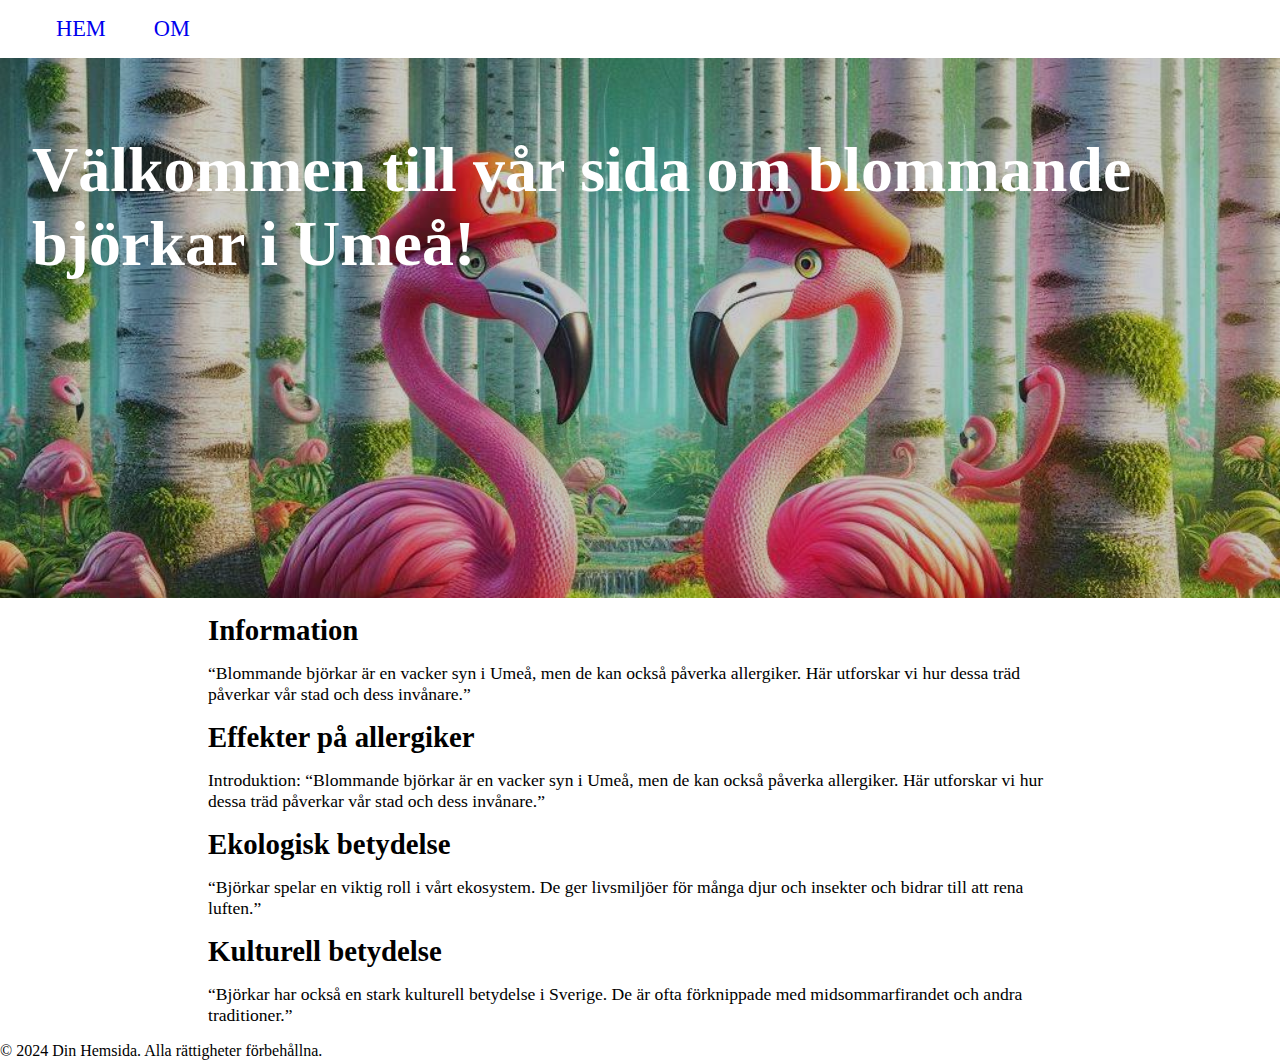
==== index.html @ 6ab16e84 "gjorde sida" ====
<!DOCTYPE html>
<html lang="en">
<head>
    <meta charset="UTF-8">
    <meta name="viewport" content="width=device-width, initial-scale=1.0">
    <title>Blommande björkar</title>
    <link rel="stylesheet" href="style.css">
</head>
<body>
    <nav>
        <ul>
            <li> 
                <a href="index.html">Hem</a>
            </li>
            <li>
                <a href="about.html">Om</a>
            </li>
        </ul>
    </nav>
    <header class="hero-grid">
        <img src="test.jpg" alt="Cool bild">
        <div class="overlay"></div>
        <h1>Välkommen till vår sida om blommande björkar i Umeå!</h1>
    </header>
    <div class="container">
    <h2>Information</h2>
    <p>“Blommande björkar är en vacker syn i Umeå, men de kan också påverka allergiker. Här utforskar vi hur dessa träd påverkar vår stad och dess invånare.”</p>

    <h2>Effekter på allergiker</h2>
    <p>Introduktion: “Blommande björkar är en vacker syn i Umeå, men de kan också påverka allergiker. Här utforskar vi hur dessa träd påverkar vår stad och dess invånare.”<p>

    <h2>Ekologisk betydelse</h2>  
    <p>“Björkar spelar en viktig roll i vårt ekosystem. De ger livsmiljöer för många djur och insekter och bidrar till att rena luften.”</p>

    <h2>Kulturell betydelse</h2>
    <p>“Björkar har också en stark kulturell betydelse i Sverige. De är ofta förknippade med midsommarfirandet och andra traditioner.”</p>
</div>

    <footer>© 2024 Din Hemsida. Alla rättigheter förbehållna.</footer>
</body>
</html>
---- style.css ----
body {
    margin: 0px;
}

h2 {
    font-size: 1.8rem;
    margin: 1rem;
}

p {
    font-size: 1.1rem;
    margin: 1rem;
}

.container {
        max-width: 56rem;
    
        margin-left: auto;
        margin-right: auto;
        padding-left: 1rem;
        padding-right: 1rem;    
}

.hero-grid {
    display: grid;
    grid-template-areas: "stack";

    > * {
        grid-area: stack;
    }
    
    .overlay {
        background: rgba(0, 0, 0, 0.2);
        top: 0;
        left: 0;
        width: 100%;
        height: 60vh;
    }


    h1, p {
        z-index: 1;
        font-size: 4rem;
        color: white;
        padding: 2rem;
    }

    p {
        font-size: 2rem;
    }

    img {
        width: 100%;
        max-height: 60vh;
        object-fit: cover;
    }
}


nav > ul{

    margin: 0px;

    list-style: none;

    display: flex;

    gap: 1rem;

    font-weight: 500;

    font-size: 1.4rem;

    text-transform: uppercase;

    a{
        text-decoration: none;
        object-position: center;
    }

    a:hover{
        text-decoration: underline;
    }

    img {
        height: 5rem;
    }
}

nav li {
    padding: 1rem;
    color: black;
    transition: background-color 0.5s, color 0.5s, padding 1.5s; /* Transition when hovering the nav buttons and clicking them */
}
nav li:hover{
    background-color:rgba(75, 75, 75, 0.21); /* Ändrar färgen till grå gradvist */
}
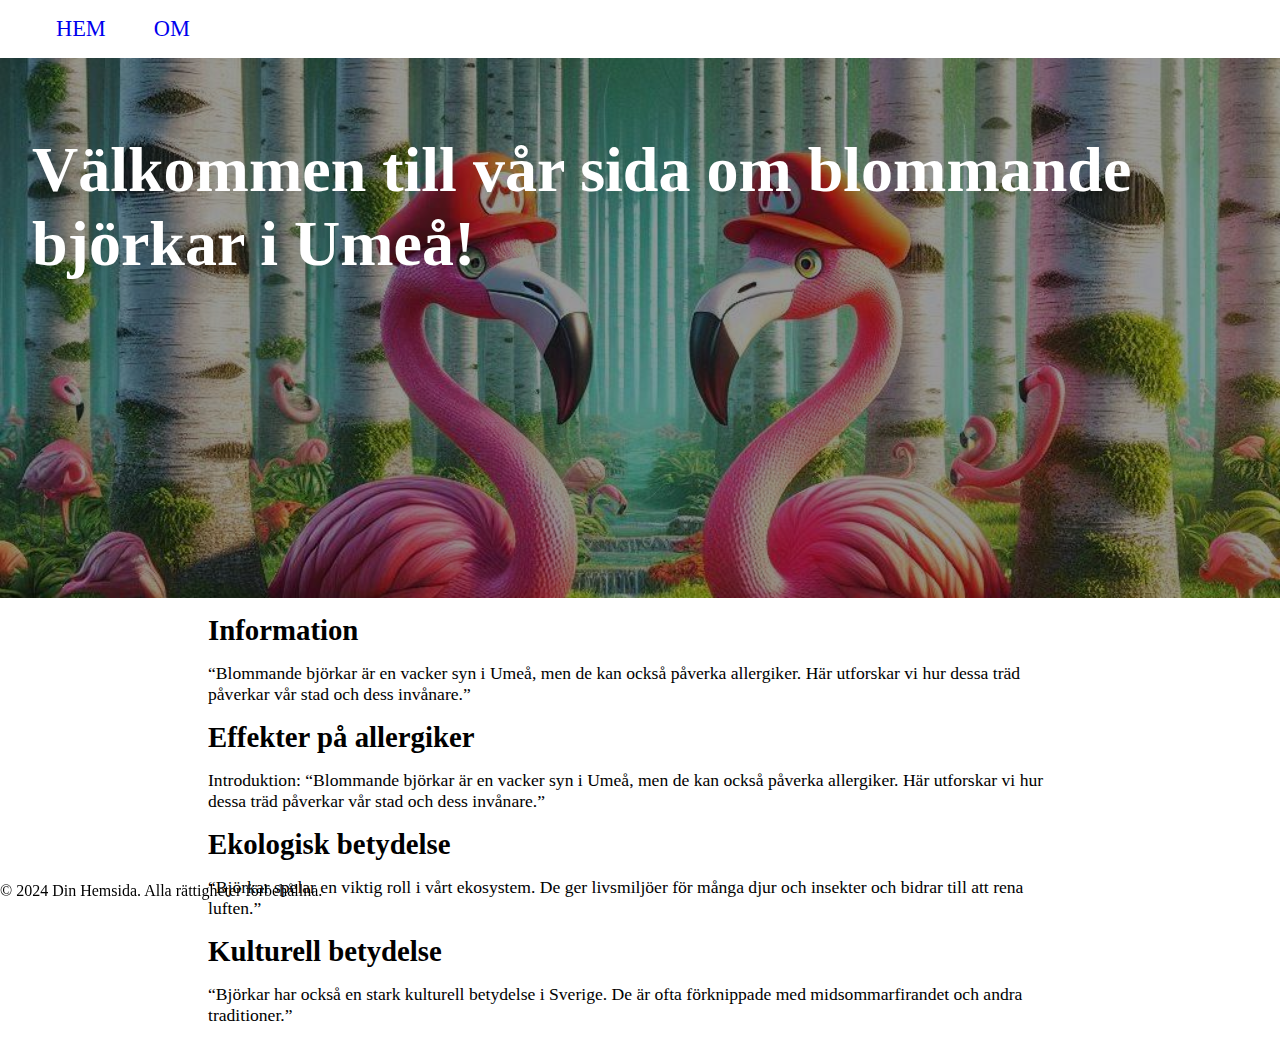
==== commit 4032c3f3: "commit" ====
--- a/index.html
+++ b/index.html
@@ -18,7 +18,7 @@
         </ul>
     </nav>
     <header class="hero-grid">
-        <img src="test.jpg" alt="Cool bild">
+        <img src="bild.jpg" alt="Cool bild">
         <div class="overlay"></div>
         <h1>Välkommen till vår sida om blommande björkar i Umeå!</h1>
     </header>
--- a/style.css
+++ b/style.css
@@ -21,6 +21,12 @@
         padding-right: 1rem;    
 }
 
+footer {
+    position: fixed;
+    bottom: 0px;
+}
+
+
 .hero-grid {
     display: grid;
     grid-template-areas: "stack";
@@ -30,7 +36,7 @@
     }
     
     .overlay {
-        background: rgba(0, 0, 0, 0.2);
+        background: rgba(0, 0, 0, 0.4);
         top: 0;
         left: 0;
         width: 100%;
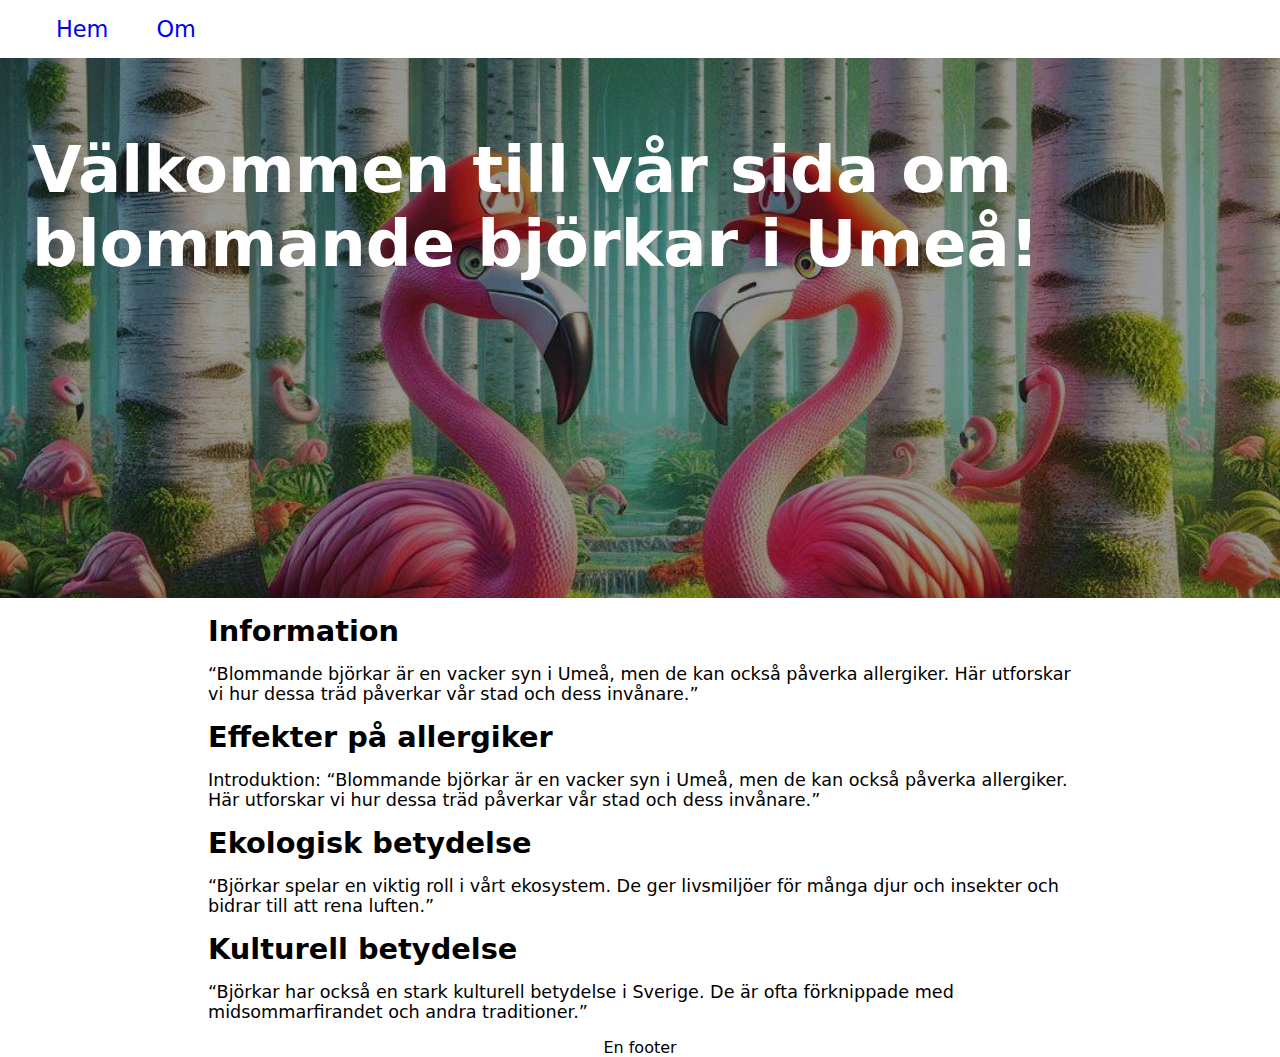
==== commit f73af49d: "commit typ klart tror jag" ====
--- a/index.html
+++ b/index.html
@@ -19,7 +19,7 @@
     </nav>
     <header class="hero-grid">
         <img src="bild.jpg" alt="Cool bild">
-        <div class="overlay"></div>
+        <div class="overlay"></div>     
         <h1>Välkommen till vår sida om blommande björkar i Umeå!</h1>
     </header>
     <div class="container">
@@ -34,8 +34,9 @@
 
     <h2>Kulturell betydelse</h2>
     <p>“Björkar har också en stark kulturell betydelse i Sverige. De är ofta förknippade med midsommarfirandet och andra traditioner.”</p>
+    <footer> En footer</footer>
 </div>
 
-    <footer>© 2024 Din Hemsida. Alla rättigheter förbehållna.</footer>
+    
 </body>
 </html>--- a/style.css
+++ b/style.css
@@ -1,3 +1,7 @@
+* {
+    font-family: system-ui, -apple-system, BlinkMacSystemFont, 'Segoe UI', Roboto, Oxygen, Ubuntu, Cantarell, 'Open Sans', 'Helvetica Neue', sans-serif;
+}
+
 body {
     margin: 0px;
 }
@@ -18,12 +22,21 @@
         margin-left: auto;
         margin-right: auto;
         padding-left: 1rem;
-        padding-right: 1rem;    
+        padding-right: 1rem; 
+           
 }
 
 footer {
+    bottom: 0px;
+    text-align: center;
+}
+
+.sticky {
+    text-align:justify;
+    right: 50%;
+    left: 50%;
+    min-width: 30ch;
     position: fixed;
-    bottom: 0px;
 }
 
 
@@ -76,9 +89,7 @@
     font-weight: 500;
 
     font-size: 1.4rem;
-
-    text-transform: uppercase;
-
+    
     a{
         text-decoration: none;
         object-position: center;
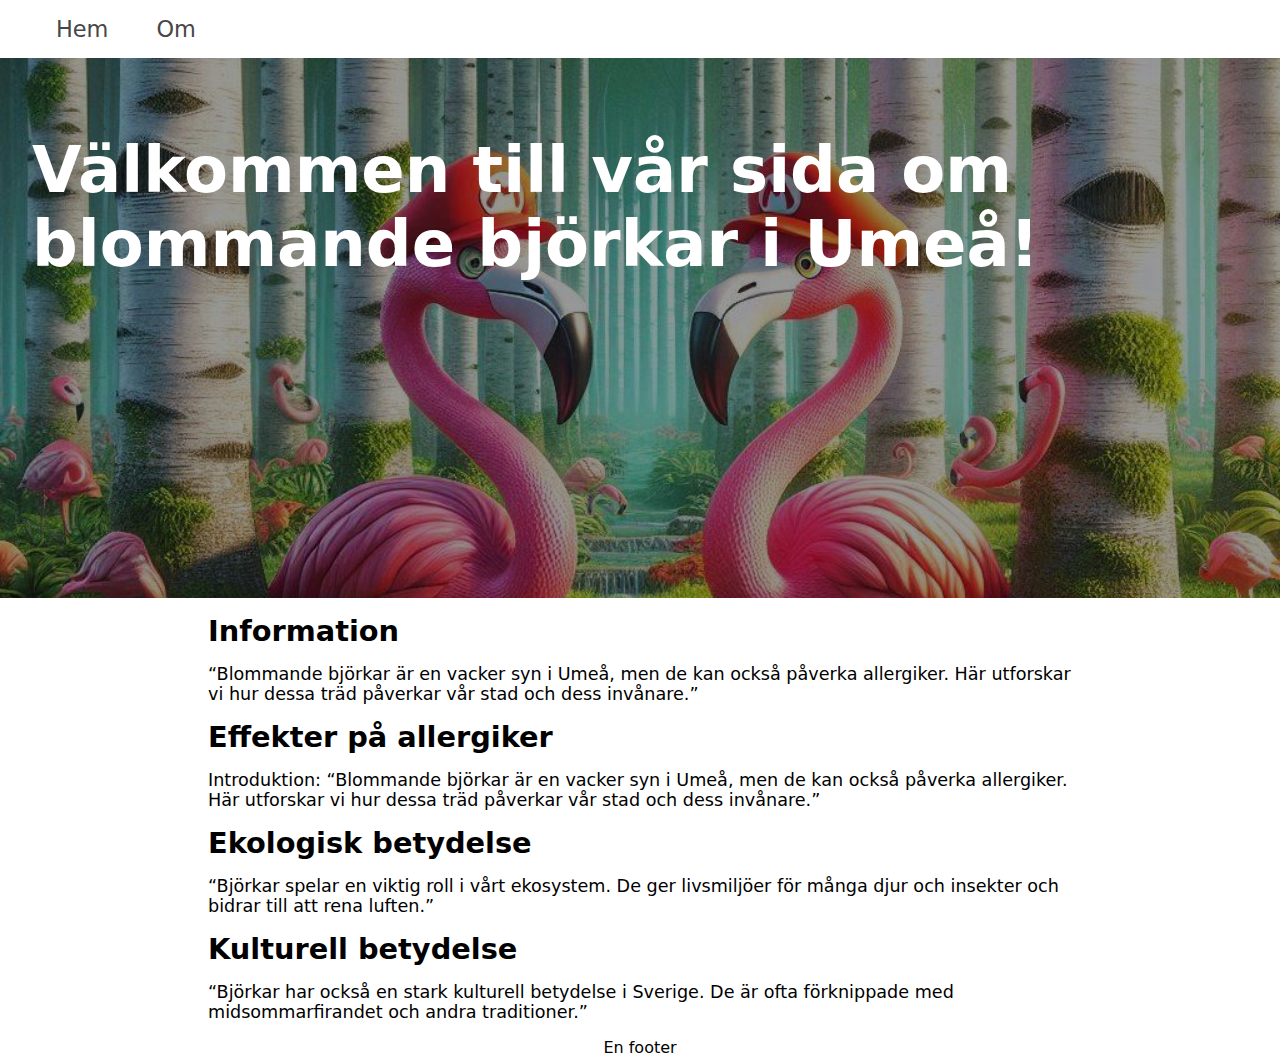
==== commit 75985554: "commit" ====
--- a/index.html
+++ b/index.html
@@ -34,7 +34,7 @@
 
     <h2>Kulturell betydelse</h2>
     <p>“Björkar har också en stark kulturell betydelse i Sverige. De är ofta förknippade med midsommarfirandet och andra traditioner.”</p>
-    <footer> En footer</footer>
+    <footer> En footer </footer>
 </div>
 
     
--- a/style.css
+++ b/style.css
@@ -75,7 +75,6 @@
     }
 }
 
-
 nav > ul{
 
     margin: 0px;
@@ -91,6 +90,7 @@
     font-size: 1.4rem;
     
     a{
+        color: rgb(71, 71, 71);
         text-decoration: none;
         object-position: center;
     }
@@ -112,3 +112,24 @@
 nav li:hover{
     background-color:rgba(75, 75, 75, 0.21); /* Ändrar färgen till grå gradvist */
 }
+
+
+::-webkit-scrollbar {
+    width: 10px;
+  }
+
+::-webkit-scrollbar-track {
+    border-radius: 10px;
+}
+
+/* Handle */
+::-webkit-scrollbar-thumb {
+    background: lightgray;
+    box-shadow: inset 0 0 5px #dddddd;
+    border-radius: 20px;
+  }
+
+  /* Handle on hover */
+::-webkit-scrollbar-thumb:hover {
+    background: darkgray; 
+  }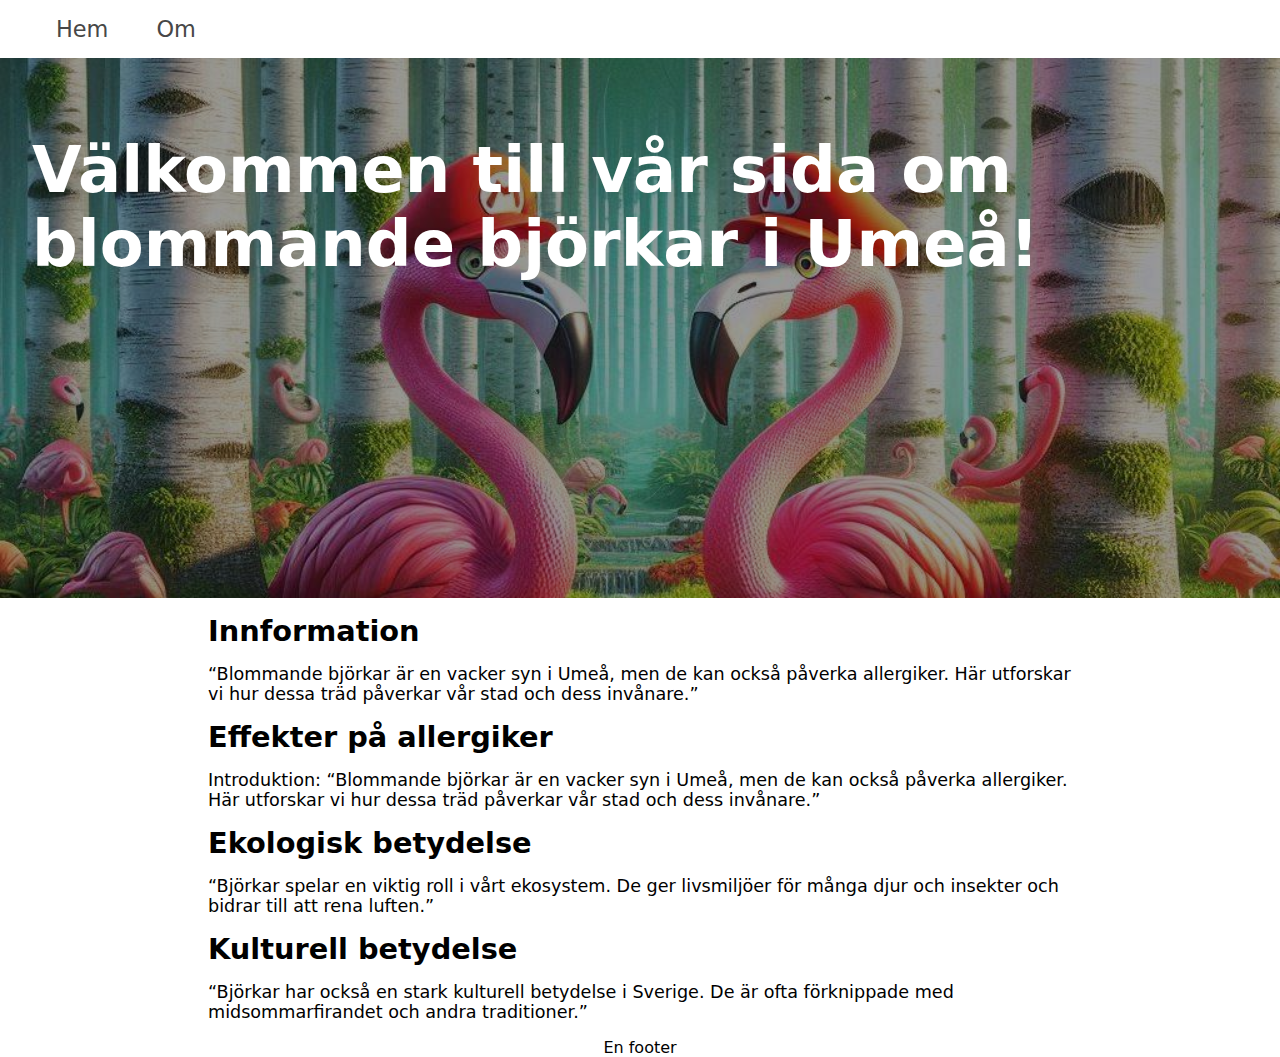
==== commit 7c3341f6: "commit css" ====
--- a/index.html
+++ b/index.html
@@ -23,7 +23,7 @@
         <h1>Välkommen till vår sida om blommande björkar i Umeå!</h1>
     </header>
     <div class="container">
-    <h2>Information</h2>
+    <h2>Innformation</h2>
     <p>“Blommande björkar är en vacker syn i Umeå, men de kan också påverka allergiker. Här utforskar vi hur dessa träd påverkar vår stad och dess invånare.”</p>
 
     <h2>Effekter på allergiker</h2>
@@ -34,7 +34,7 @@
 
     <h2>Kulturell betydelse</h2>
     <p>“Björkar har också en stark kulturell betydelse i Sverige. De är ofta förknippade med midsommarfirandet och andra traditioner.”</p>
-    <footer> En footer </footer>
+    <footer> En footer</footer>
 </div>
 
     
--- a/style.css
+++ b/style.css
@@ -40,15 +40,17 @@
 }
 
 
+
+
+.hero-grid > * {
+        grid-area: stack;
+    }
 .hero-grid {
     display: grid;
     grid-template-areas: "stack";
+}
 
-    > * {
-        grid-area: stack;
-    }
-    
-    .overlay {
+.hero-grid .overlay {
         background: rgba(0, 0, 0, 0.4);
         top: 0;
         left: 0;
@@ -57,23 +59,22 @@
     }
 
 
-    h1, p {
+.hero-grid h1, .hero-grid p {
         z-index: 1;
         font-size: 4rem;
         color: white;
         padding: 2rem;
     }
 
-    p {
+.hero-grid p {
         font-size: 2rem;
     }
 
-    img {
+.hero-grid img {
         width: 100%;
         max-height: 60vh;
         object-fit: cover;
     }
-}
 
 nav > ul{
 
@@ -88,20 +89,20 @@
     font-weight: 500;
 
     font-size: 1.4rem;
+}
     
-    a{
+nav > ul a{
         color: rgb(71, 71, 71);
         text-decoration: none;
         object-position: center;
-    }
+}
 
-    a:hover{
+nav > ul a:hover{
         text-decoration: underline;
-    }
+}
 
-    img {
+nav > ul img {
         height: 5rem;
-    }
 }
 
 nav li {
@@ -122,14 +123,12 @@
     border-radius: 10px;
 }
 
-/* Handle */
 ::-webkit-scrollbar-thumb {
     background: lightgray;
     box-shadow: inset 0 0 5px #dddddd;
     border-radius: 20px;
   }
 
-  /* Handle on hover */
 ::-webkit-scrollbar-thumb:hover {
     background: darkgray; 
   }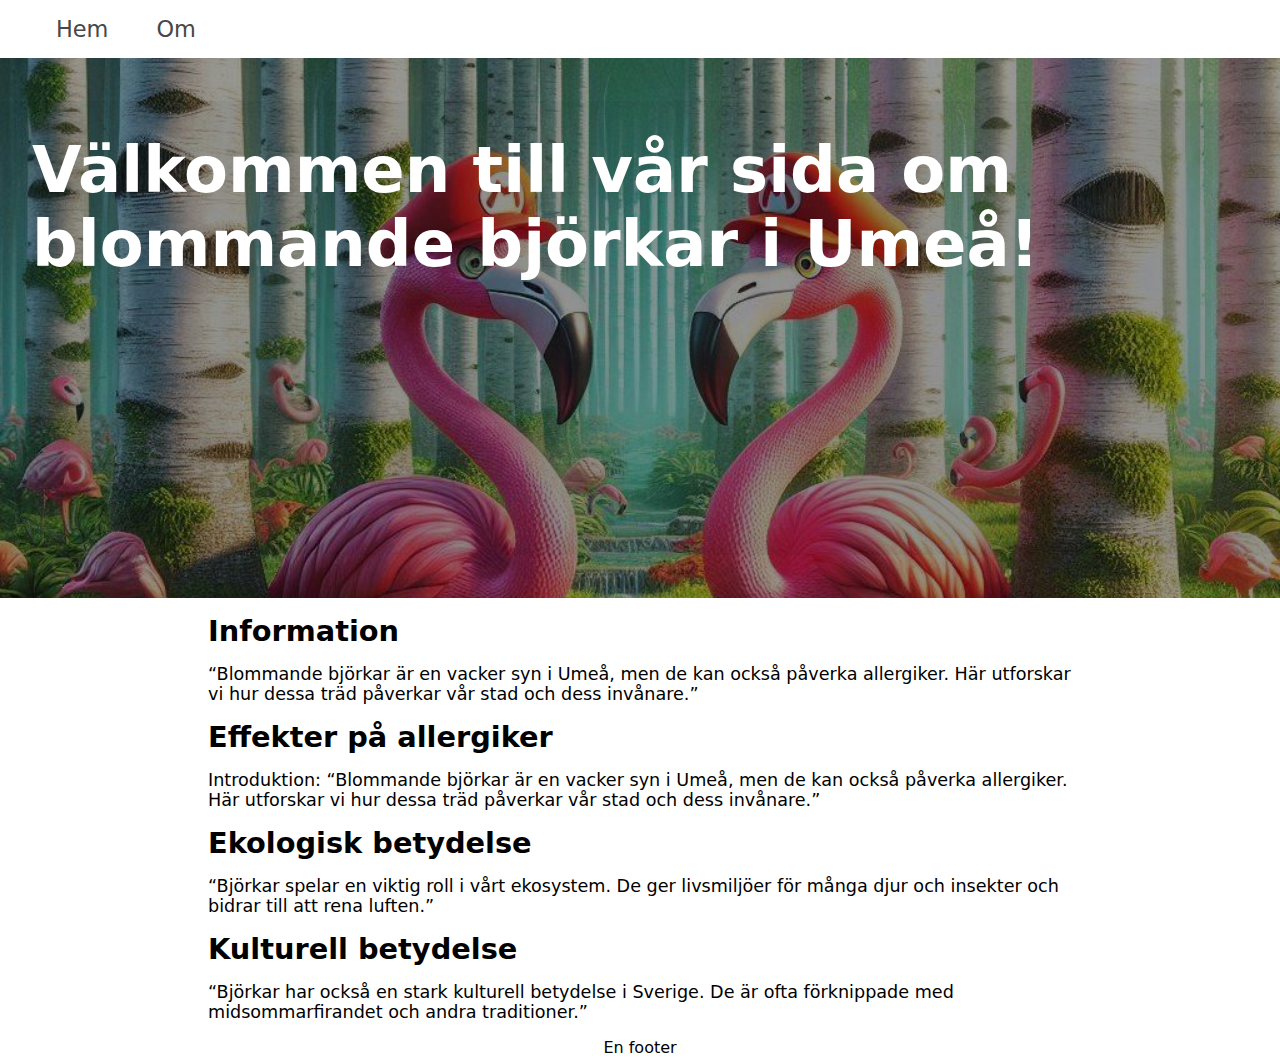
==== commit 38f8b79d: "fixade html/css fel" ====
--- a/index.html
+++ b/index.html
@@ -19,11 +19,12 @@
     </nav>
     <header class="hero-grid">
         <img src="bild.jpg" alt="Cool bild">
-        <div class="overlay"></div>     
+        <div class="overlay"></div>
+        <div class="failsafe"></div>
         <h1>Välkommen till vår sida om blommande björkar i Umeå!</h1>
     </header>
     <div class="container">
-    <h2>Innformation</h2>
+    <h2>Information</h2>
     <p>“Blommande björkar är en vacker syn i Umeå, men de kan också påverka allergiker. Här utforskar vi hur dessa träd påverkar vår stad och dess invånare.”</p>
 
     <h2>Effekter på allergiker</h2>
--- a/style.css
+++ b/style.css
@@ -56,11 +56,25 @@
         left: 0;
         width: 100%;
         height: 60vh;
-    }
+        z-index: 1;
+}
+
+.hero-grid .failsafe {
+    background: rgba(0, 0, 0, 1);
+    top: 0;
+    left: 0;
+    width: 100%;
+    height: 60vh;
+    z-index: 0;
+}
+
+.hero-grid h1 {
+    background: rgba(0, 0, 0, 0.04);
+}
 
 
 .hero-grid h1, .hero-grid p {
-        z-index: 1;
+        z-index: 2;
         font-size: 4rem;
         color: white;
         padding: 2rem;
@@ -74,6 +88,7 @@
         width: 100%;
         max-height: 60vh;
         object-fit: cover;
+        z-index: 1;
     }
 
 nav > ul{
@@ -127,8 +142,9 @@
     background: lightgray;
     box-shadow: inset 0 0 5px #dddddd;
     border-radius: 20px;
-  }
+}
 
 ::-webkit-scrollbar-thumb:hover {
     background: darkgray; 
-  }+}
+
